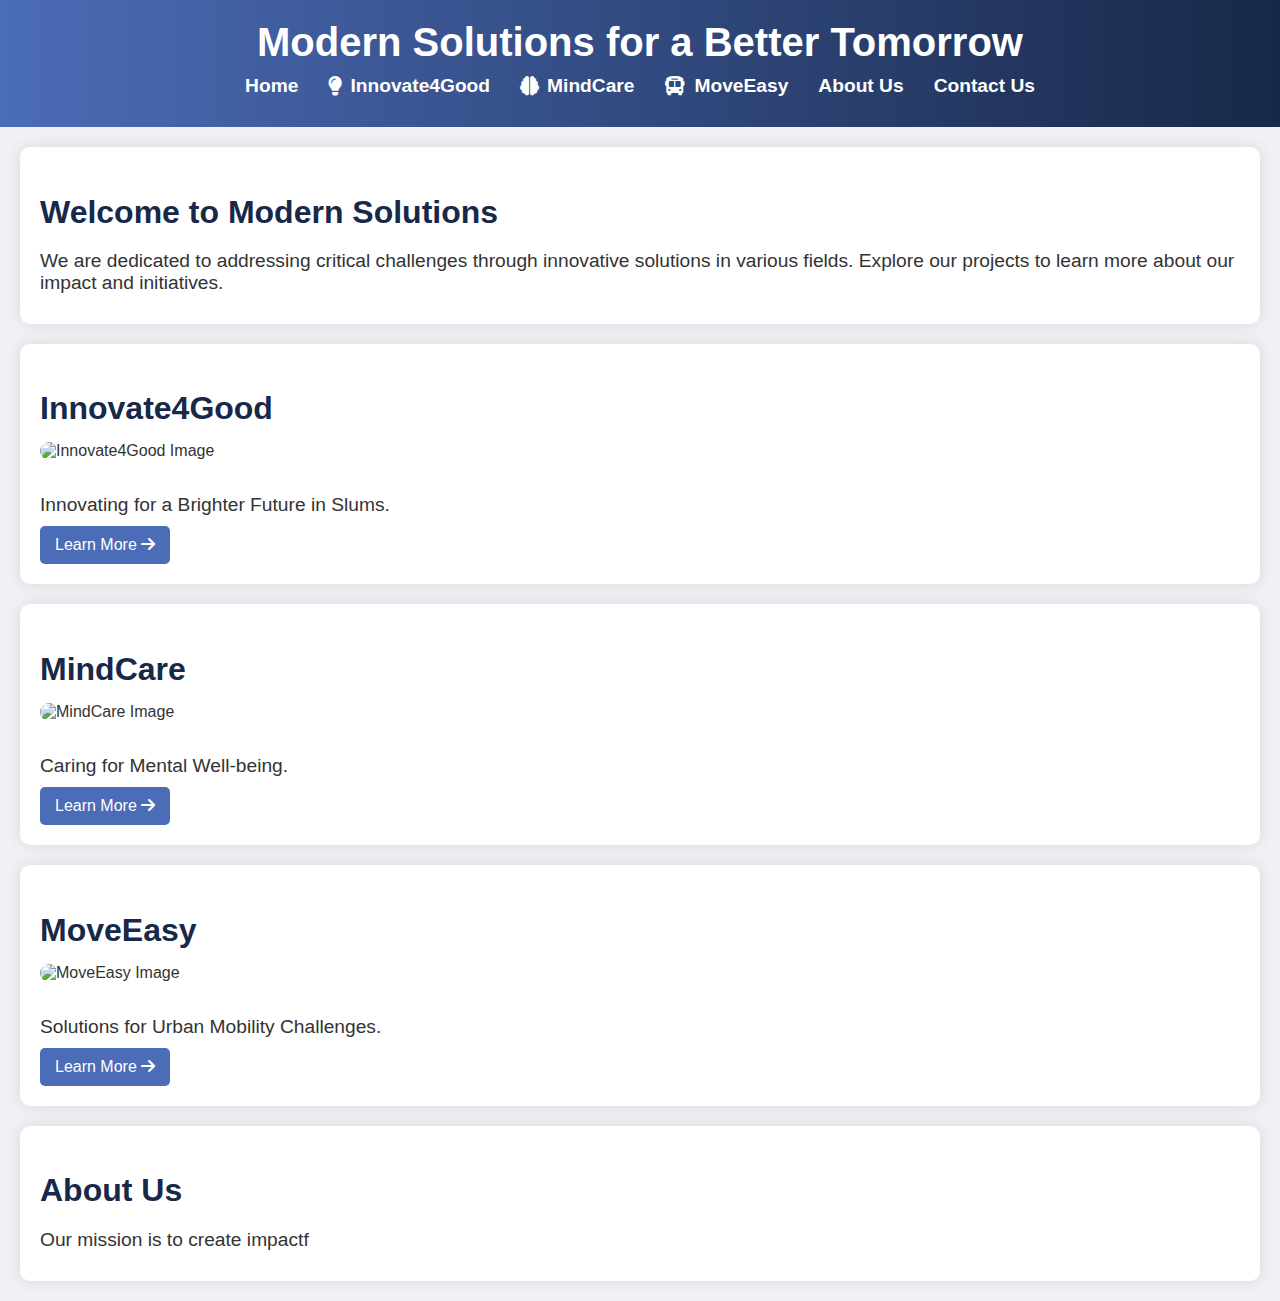
==== index.html @ 37202a25 "Add files via upload" ====
<!DOCTYPE html>
<html lang="en">
<head>
    <meta charset="UTF-8">
    <meta name="viewport" content="width=device-width, initial-scale=1.0">
    <title>Engineering Project - Modern Solutions</title>
    <link rel="stylesheet" href="styles.css">
    <link rel="stylesheet" href="https://cdnjs.cloudflare.com/ajax/libs/font-awesome/6.0.0-beta3/css/all.min.css">
</head>
<body>
    <header>
        <h1>Modern Solutions for a Better Tomorrow</h1>
        <nav>
            <ul>
                <li><a href="#home">Home</a></li>
                <li><a href="#innovate4good"><i class="fas fa-lightbulb"></i> Innovate4Good</a></li>
                <li><a href="#mindcare"><i class="fas fa-brain"></i> MindCare</a></li>
                <li><a href="#moveeasy"><i class="fas fa-bus"></i> MoveEasy</a></li>
                <li><a href="#about">About Us</a></li>
                <li><a href="#contact">Contact Us</a></li>
            </ul>
        </nav>
    </header>

    <main>
        <section id="home">
            <h2>Welcome to Modern Solutions</h2>
            <p>We are dedicated to addressing critical challenges through innovative solutions in various fields. Explore our projects to learn more about our impact and initiatives.</p>
        </section>

        <section id="innovate4good">
            <h2>Innovate4Good</h2>
            <img src="images/image1.jpg" alt="Innovate4Good Image">
            <p>Innovating for a Brighter Future in Slums.</p>
            <a href="https://forumias.com/blog/slum-redevelopment-in-india-explained-pointwise/#:~:text=National%20Slum%20Development%20Programme%20(NSDP,It%20was%20introduced%20in%202001." target="_blank">Learn More <i class="fas fa-arrow-right"></i></a>
        </section>

        <section id="mindcare">
            <h2>MindCare</h2>
            <img src="images/image2.jpg" alt="MindCare Image">
            <p>Caring for Mental Well-being.</p>
            <a href="https://medical.maharashtra.gov.in/show_content.php?lang=1&level=1&ls_id=161&lid=229#:~:text=For%20effective%20implementation%20of%20the,and%20Medicines%2C%20Government%20of%20Maharashtra." target="_blank">Learn More <i class="fas fa-arrow-right"></i></a>
        </section>

        <section id="moveeasy">
            <h2>MoveEasy</h2>
            <img src="images/image3.jpg" alt="MoveEasy Image">
            <p>Solutions for Urban Mobility Challenges.</p>
            <a href="https://www.tandfonline.com/doi/full/10.1080/21650020.2023.2212745" target="_blank">Learn More <i class="fas fa-arrow-right"></i></a>
        </section>

        <section id="about">
            <h2>About Us</h2>
            <p>Our mission is to create impactf
---- styles.css ----
/* styles.css */

body {
    font-family: 'Segoe UI', Tahoma, Geneva, Verdana, sans-serif;
    margin: 0;
    padding: 0;
    background-color: #f0f0f5;
    color: #333;
}

header {
    background: linear-gradient(90deg, #4b6cb7, #182848);
    color: #fff;
    padding: 20px;
    text-align: center;
}

header h1 {
    margin: 0;
    font-size: 2.5em;
}

nav ul {
    list-style: none;
    padding: 0;
    display: flex;
    justify-content: center;
    margin: 10px 0;
}

nav ul li {
    margin: 0 15px;
}

nav ul li a {
    color: #fff;
    text-decoration: none;
    font-weight: bold;
    font-size: 1.2em;
    display: flex;
    align-items: center;
}

nav ul li a i {
    margin-right: 8px;
}

section {
    padding: 20px;
    margin: 20px;
    background-color: #fff;
    border-radius: 10px;
    box-shadow: 0 0 15px rgba(0, 0, 0, 0.1);
}

section h2 {
    font-size: 2em;
    color: #182848;
    margin-bottom: 15px;
}

section img {
    max-width: 100%;
    border-radius: 10px;
    margin-bottom: 15px;
}

section p {
    font-size: 1.2em;
    margin-bottom: 10px;
}

section a {
    display: inline-block;
    padding: 10px 15px;
    background-color: #4b6cb7;
    color: #fff;
    text-decoration: none;
    border-radius: 5px;
    transition: background-color 0.3s;
}

section a:hover {
    background-color: #182848;
}

footer {
    background-color: #182848;
    color: #fff;
    text-align: center;
    padding: 10px;
    position: fixed;
    bottom: 0;
    width: 100%;
}
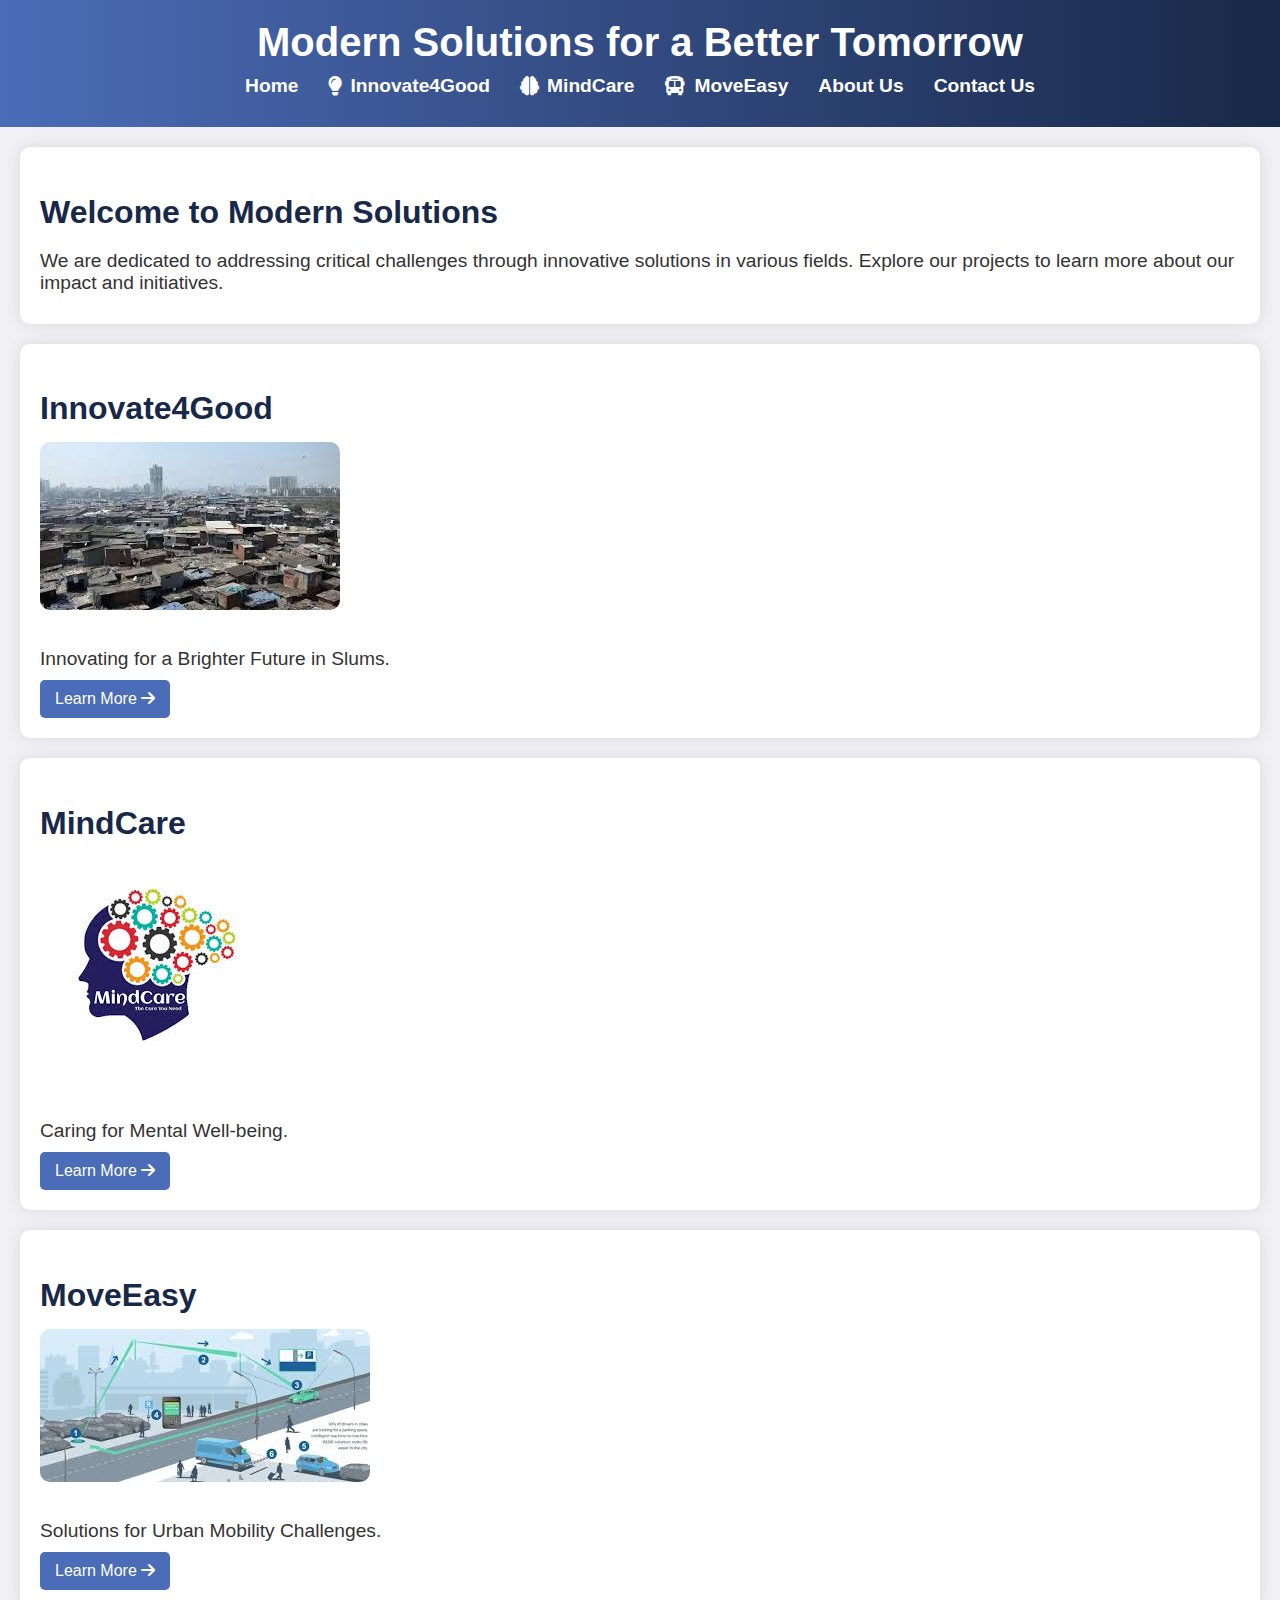
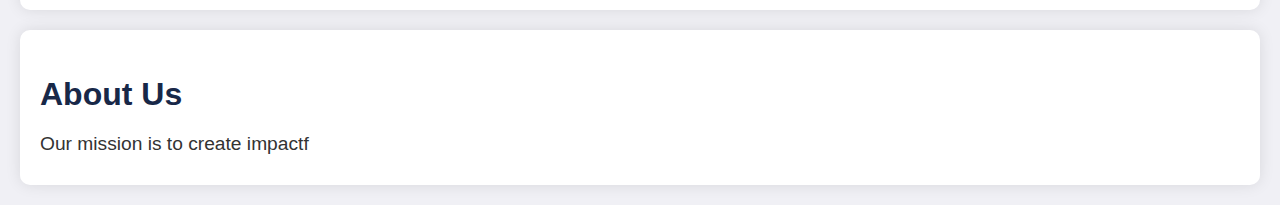
==== commit 2bc6b427: "Update index.html" ====
--- a/index.html
+++ b/index.html
@@ -30,21 +30,21 @@
 
         <section id="innovate4good">
             <h2>Innovate4Good</h2>
-            <img src="images/image1.jpg" alt="Innovate4Good Image">
+            <img src="image1.jpg" alt="Innovate4Good Image">
             <p>Innovating for a Brighter Future in Slums.</p>
             <a href="https://forumias.com/blog/slum-redevelopment-in-india-explained-pointwise/#:~:text=National%20Slum%20Development%20Programme%20(NSDP,It%20was%20introduced%20in%202001." target="_blank">Learn More <i class="fas fa-arrow-right"></i></a>
         </section>
 
         <section id="mindcare">
             <h2>MindCare</h2>
-            <img src="images/image2.jpg" alt="MindCare Image">
+            <img src="image2.jpg" alt="MindCare Image">
             <p>Caring for Mental Well-being.</p>
             <a href="https://medical.maharashtra.gov.in/show_content.php?lang=1&level=1&ls_id=161&lid=229#:~:text=For%20effective%20implementation%20of%20the,and%20Medicines%2C%20Government%20of%20Maharashtra." target="_blank">Learn More <i class="fas fa-arrow-right"></i></a>
         </section>
 
         <section id="moveeasy">
             <h2>MoveEasy</h2>
-            <img src="images/image3.jpg" alt="MoveEasy Image">
+            <img src="image3.jpg" alt="MoveEasy Image">
             <p>Solutions for Urban Mobility Challenges.</p>
             <a href="https://www.tandfonline.com/doi/full/10.1080/21650020.2023.2212745" target="_blank">Learn More <i class="fas fa-arrow-right"></i></a>
         </section>
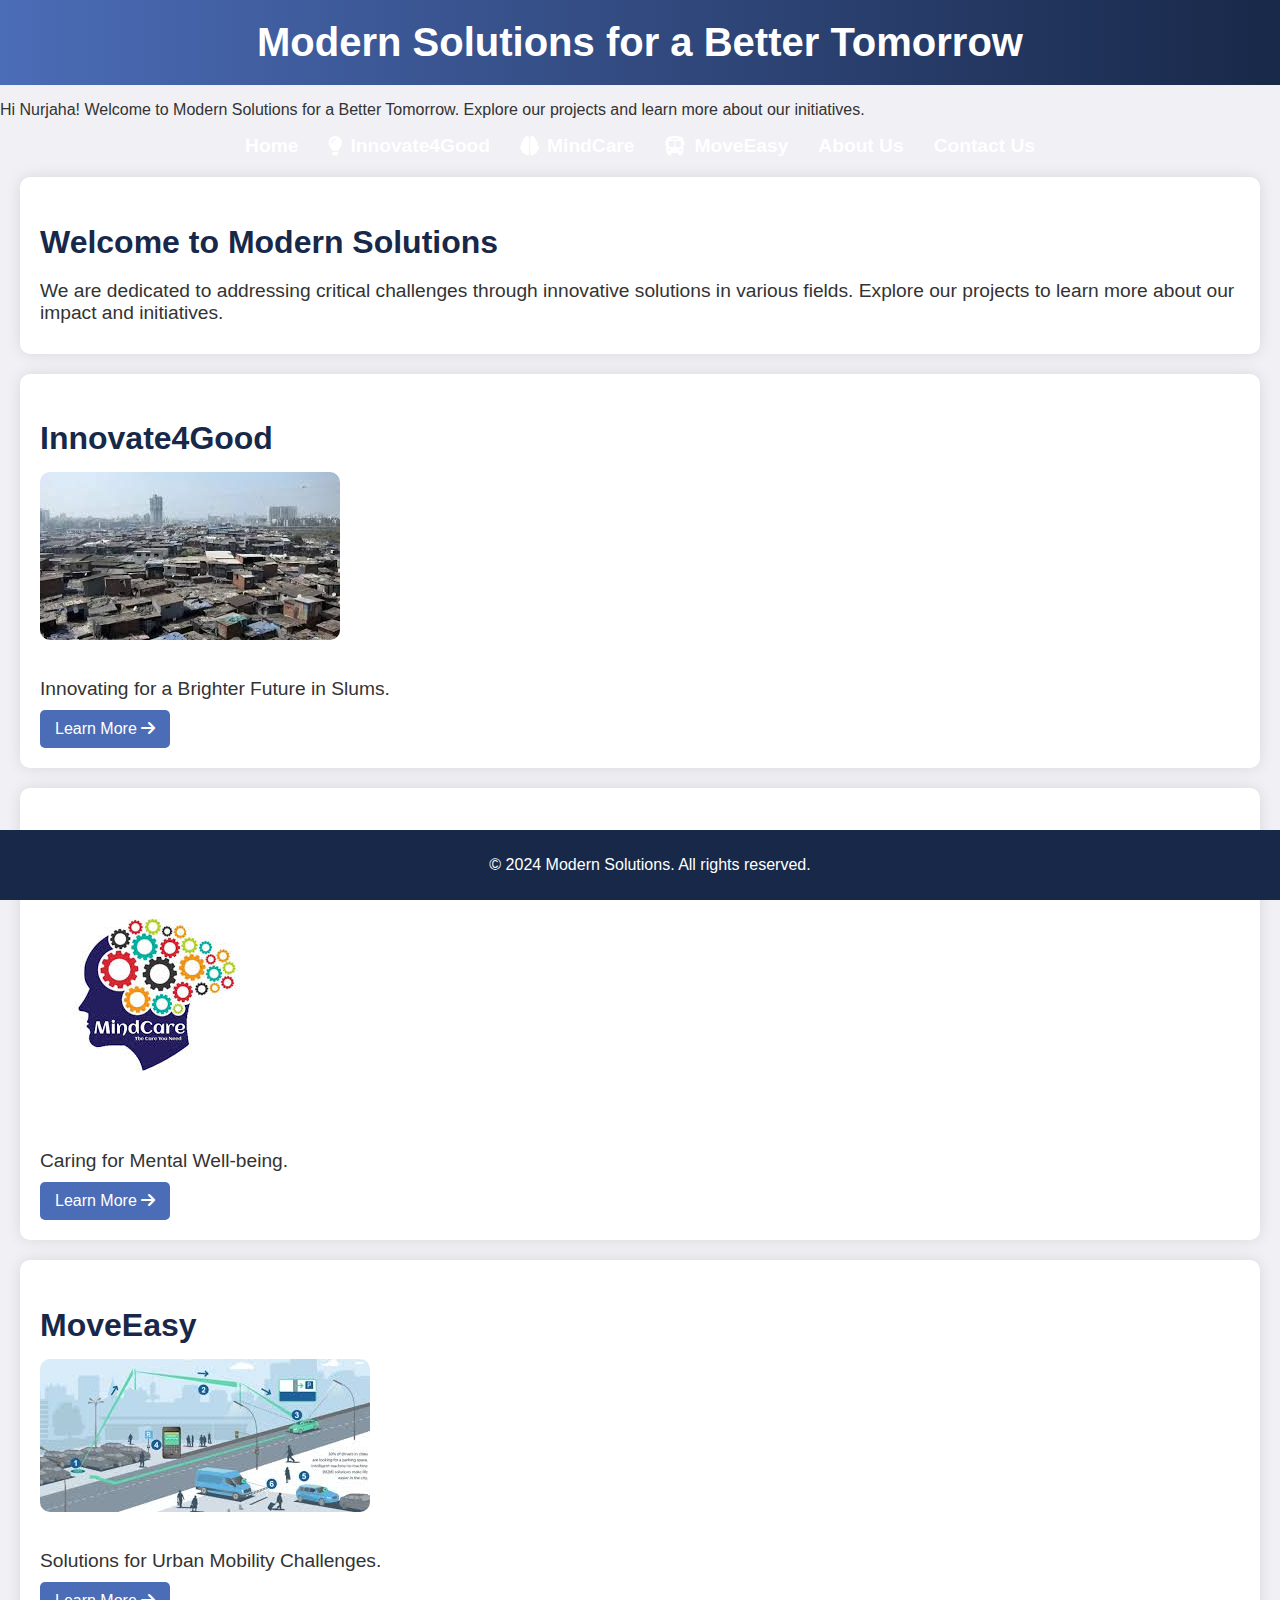
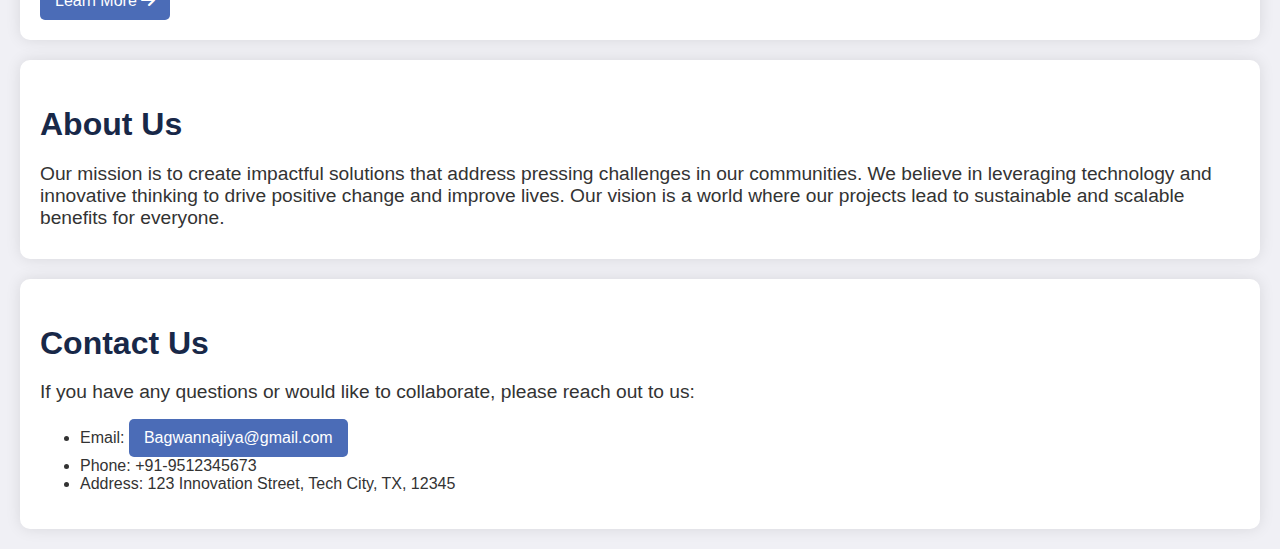
==== commit 32fa7623: "Update index.html" ====
--- a/index.html
+++ b/index.html
@@ -10,17 +10,22 @@
 <body>
     <header>
         <h1>Modern Solutions for a Better Tomorrow</h1>
-        <nav>
-            <ul>
-                <li><a href="#home">Home</a></li>
-                <li><a href="#innovate4good"><i class="fas fa-lightbulb"></i> Innovate4Good</a></li>
-                <li><a href="#mindcare"><i class="fas fa-brain"></i> MindCare</a></li>
-                <li><a href="#moveeasy"><i class="fas fa-bus"></i> MoveEasy</a></li>
-                <li><a href="#about">About Us</a></li>
-                <li><a href="#contact">Contact Us</a></li>
-            </ul>
-        </nav>
     </header>
+    
+    <div class="scrolling-message">
+        <p>Hi Nurjaha! Welcome to Modern Solutions for a Better Tomorrow. Explore our projects and learn more about our initiatives.</p>
+    </div>
+
+    <nav>
+        <ul>
+            <li><a href="#home">Home</a></li>
+            <li><a href="#innovate4good"><i class="fas fa-lightbulb"></i> Innovate4Good</a></li>
+            <li><a href="#mindcare"><i class="fas fa-brain"></i> MindCare</a></li>
+            <li><a href="#moveeasy"><i class="fas fa-bus"></i> MoveEasy</a></li>
+            <li><a href="#about">About Us</a></li>
+            <li><a href="#contact">Contact Us</a></li>
+        </ul>
+    </nav>
 
     <main>
         <section id="home">
@@ -30,25 +35,57 @@
 
         <section id="innovate4good">
             <h2>Innovate4Good</h2>
-            <img src="image1.jpg" alt="Innovate4Good Image">
-            <p>Innovating for a Brighter Future in Slums.</p>
-            <a href="https://forumias.com/blog/slum-redevelopment-in-india-explained-pointwise/#:~:text=National%20Slum%20Development%20Programme%20(NSDP,It%20was%20introduced%20in%202001." target="_blank">Learn More <i class="fas fa-arrow-right"></i></a>
+            <div class="section-content">
+                <img src="image1.jpg" alt="Innovate4Good Image">
+                <div class="text">
+                    <p>Innovating for a Brighter Future in Slums.</p>
+                    <a href="https://forumias.com/blog/slum-redevelopment-in-india-explained-pointwise/#:~:text=National%20Slum%20Development%20Programme%20(NSDP,It%20was%20introduced%20in%202001." target="_blank">Learn More <i class="fas fa-arrow-right"></i></a>
+                </div>
+            </div>
         </section>
 
         <section id="mindcare">
             <h2>MindCare</h2>
-            <img src="image2.jpg" alt="MindCare Image">
-            <p>Caring for Mental Well-being.</p>
-            <a href="https://medical.maharashtra.gov.in/show_content.php?lang=1&level=1&ls_id=161&lid=229#:~:text=For%20effective%20implementation%20of%20the,and%20Medicines%2C%20Government%20of%20Maharashtra." target="_blank">Learn More <i class="fas fa-arrow-right"></i></a>
+            <div class="section-content">
+                <img src="image2.jpg" alt="MindCare Image">
+                <div class="text">
+                    <p>Caring for Mental Well-being.</p>
+                    <a href="https://medical.maharashtra.gov.in/show_content.php?lang=1&level=1&ls_id=161&lid=229#:~:text=For%20effective%20implementation%20of%20the,and%20Medicines%2C%20Government%20of%20Maharashtra." target="_blank">Learn More <i class="fas fa-arrow-right"></i></a>
+                </div>
+            </div>
         </section>
 
         <section id="moveeasy">
             <h2>MoveEasy</h2>
-            <img src="image3.jpg" alt="MoveEasy Image">
-            <p>Solutions for Urban Mobility Challenges.</p>
-            <a href="https://www.tandfonline.com/doi/full/10.1080/21650020.2023.2212745" target="_blank">Learn More <i class="fas fa-arrow-right"></i></a>
+            <div class="section-content">
+                <img src="image3.jpg" alt="MoveEasy Image">
+                <div class="text">
+                    <p>Solutions for Urban Mobility Challenges.</p>
+                    <a href="https://www.tandfonline.com/doi/full/10.1080/21650020.2023.2212745" target="_blank">Learn More <i class="fas fa-arrow-right"></i></a>
+                </div>
+            </div>
         </section>
 
         <section id="about">
             <h2>About Us</h2>
-            <p>Our mission is to create impactf
+            <p>Our mission is to create impactful solutions that address pressing challenges in our communities. We believe in leveraging technology and innovative thinking to drive positive change and improve lives. Our vision is a world where our projects lead to sustainable and scalable benefits for everyone.</p>
+        </section>
+
+        <section id="contact">
+            <h2>Contact Us</h2>
+            <p>If you have any questions or would like to collaborate, please reach out to us:</p>
+            <ul>
+                <li>Email: <a href="mailto:Bagwannajiya@gmail.com">Bagwannajiya@gmail.com</a></li>
+                <li>Phone: +91-9512345673</li>
+                <li>Address: 123 Innovation Street, Tech City, TX, 12345</li>
+            </ul>
+        </section>
+    </main>
+
+    <footer>
+        <p>&copy; 2024 Modern Solutions. All rights reserved.</p>
+    </footer>
+
+    <script src="script.js"></script>
+</body>
+</html>
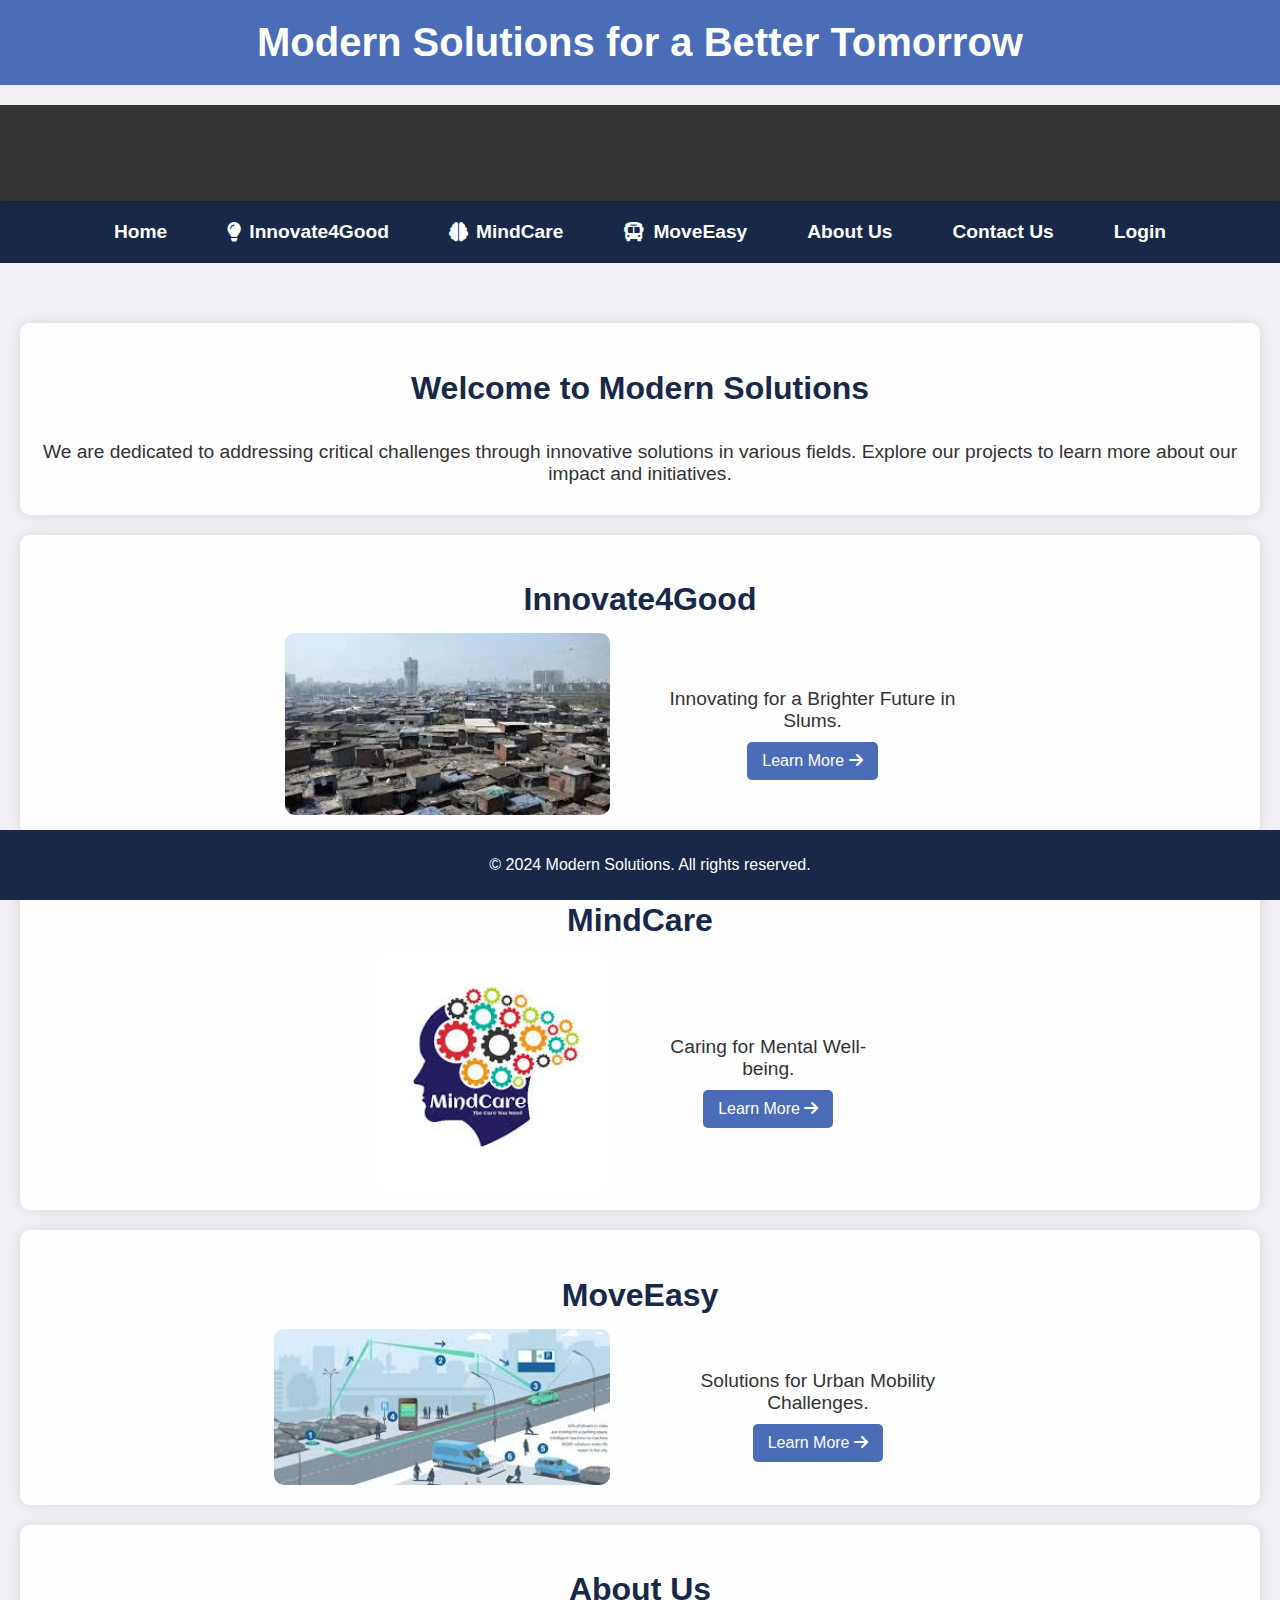
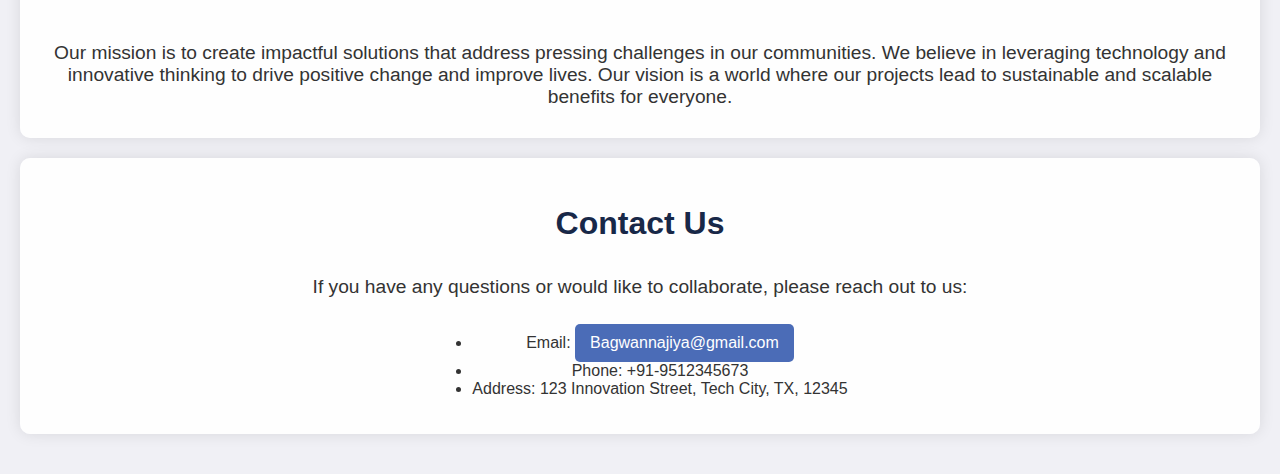
==== commit e68823af: "Update index.html" ====
--- a/index.html
+++ b/index.html
@@ -24,6 +24,7 @@
             <li><a href="#moveeasy"><i class="fas fa-bus"></i> MoveEasy</a></li>
             <li><a href="#about">About Us</a></li>
             <li><a href="#contact">Contact Us</a></li>
+            <li><a href="login.html">Login</a></li>
         </ul>
     </nav>
 
--- a/styles.css
+++ b/styles.css
@@ -1,23 +1,63 @@
 /* styles.css */
 
+/* General Body Styling */
 body {
     font-family: 'Segoe UI', Tahoma, Geneva, Verdana, sans-serif;
     margin: 0;
     padding: 0;
-    background-color: #f0f0f5;
+    background-color: #f0f0f5; /* Light background color */
     color: #333;
 }
 
+/* Header Styling */
 header {
-    background: linear-gradient(90deg, #4b6cb7, #182848);
+    background-color: #4b6cb7; /* Solid color fallback */
     color: #fff;
     padding: 20px;
     text-align: center;
+    position: relative;
 }
 
 header h1 {
     margin: 0;
     font-size: 2.5em;
+    font-weight: bold; /* Make header text bold */
+}
+
+/* Scrolling Message Styling */
+.scrolling-message {
+    background: #333;
+    color: #f4a261; /* Color for the scrolling text */
+    padding: 10px 0;
+    position: relative;
+    width: 100%;
+    overflow: hidden;
+    white-space: nowrap;
+    box-shadow: 0 4px 8px rgba(0, 0, 0, 0.1);
+    font-weight: bold; /* Make text bold */
+    font-size: 1.5em; /* Adjust text size */
+    margin-top: 20px; /* Space between header and scrolling message */
+}
+
+.scrolling-message p {
+    display: inline-block;
+    padding-left: 100%; /* Start off-screen */
+    animation: scroll 15s linear infinite; /* Adjust scrolling speed */
+}
+
+@keyframes scroll {
+    0% {
+        transform: translateX(100%);
+    }
+    100% {
+        transform: translateX(-100%);
+    }
+}
+
+/* Navigation Bar Styling */
+nav {
+    background: #182848;
+    padding: 10px 0;
 }
 
 nav ul {
@@ -25,7 +65,7 @@
     padding: 0;
     display: flex;
     justify-content: center;
-    margin: 10px 0;
+    margin: 0;
 }
 
 nav ul li {
@@ -39,32 +79,69 @@
     font-size: 1.2em;
     display: flex;
     align-items: center;
+    padding: 10px 15px;
+    transition: background-color 0.3s;
+}
+
+nav ul li a:hover,
+nav ul li a.active {
+    background-color: #4b6cb7;
+    border-radius: 5px;
 }
 
 nav ul li a i {
     margin-right: 8px;
 }
 
+/* Main Content Margin */
+main {
+    margin-top: 20px; /* Space for header and scrolling message */
+    padding: 20px;
+}
+
+/* Section Styling */
 section {
+    position: relative;
     padding: 20px;
-    margin: 20px;
-    background-color: #fff;
+    margin: 20px auto; /* Center align sections */
+    max-width: 1200px; /* Limit the max-width of the sections */
+    background: rgba(255, 255, 255, 0.9); /* Semi-transparent background */
     border-radius: 10px;
     box-shadow: 0 0 15px rgba(0, 0, 0, 0.1);
-}
-
+    display: flex;
+    flex-direction: column;
+    align-items: center;
+    text-align: center;
+}
+
+/* Two-column layout for sections */
+.section-content {
+    display: flex;
+    flex-direction: row;
+    align-items: center;
+    justify-content: center;
+    gap: 20px;
+}
+
+.section-content img {
+    flex: 1;
+    max-width: 100%;
+    border-radius: 10px;
+}
+
+.section-content .text {
+    flex: 1;
+    max-width: 100%;
+    padding: 0 20px;
+}
+
+/* Card styling for project sections */
 section h2 {
     font-size: 2em;
     color: #182848;
     margin-bottom: 15px;
 }
 
-section img {
-    max-width: 100%;
-    border-radius: 10px;
-    margin-bottom: 15px;
-}
-
 section p {
     font-size: 1.2em;
     margin-bottom: 10px;
@@ -84,6 +161,7 @@
     background-color: #182848;
 }
 
+/* Footer Styling */
 footer {
     background-color: #182848;
     color: #fff;
@@ -93,3 +171,31 @@
     bottom: 0;
     width: 100%;
 }
+
+/* Responsive Design */
+@media (max-width: 768px) {
+    header h1 {
+        font-size: 2em; /* Adjust font size for smaller screens */
+    }
+
+    .scrolling-message p {
+        font-size: 1em; /* Adjust font size for smaller screens */
+    }
+
+    section {
+        margin: 10px; /* Reduce margins for smaller screens */
+        padding: 15px; /* Reduce padding for smaller screens */
+    }
+
+    .section-content {
+        flex-direction: column; /* Stack image and text on smaller screens */
+    }
+
+    .section-content img {
+        margin-bottom: 15px; /* Add space below image */
+    }
+}
+
+@media (min-width: 769px) {
+    /* No additional styles needed for larger screens */
+}
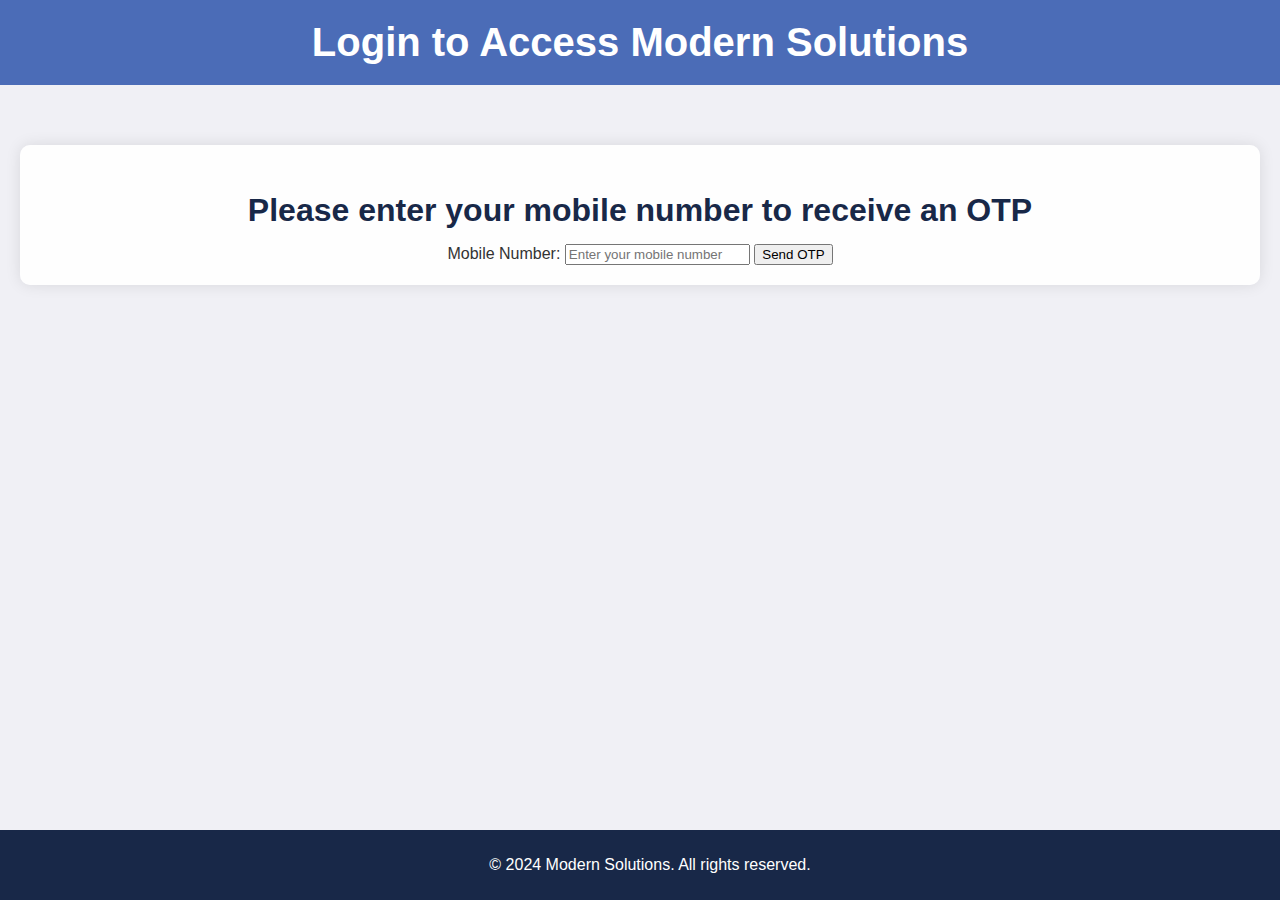
==== commit fc340b90: "Update index.html" ====
--- a/index.html
+++ b/index.html
@@ -87,6 +87,12 @@
         <p>&copy; 2024 Modern Solutions. All rights reserved.</p>
     </footer>
 
-    <script src="script.js"></script>
+    <!-- Check if the user is logged in by verifying if the OTP exists in sessionStorage -->
+    <script>
+        // If OTP is not found in sessionStorage, redirect the user to the login page
+        if (!sessionStorage.getItem('otp')) {
+            window.location.href = 'login.html';  // Redirect to login page if not logged in
+        }
+    </script>
 </body>
 </html>
